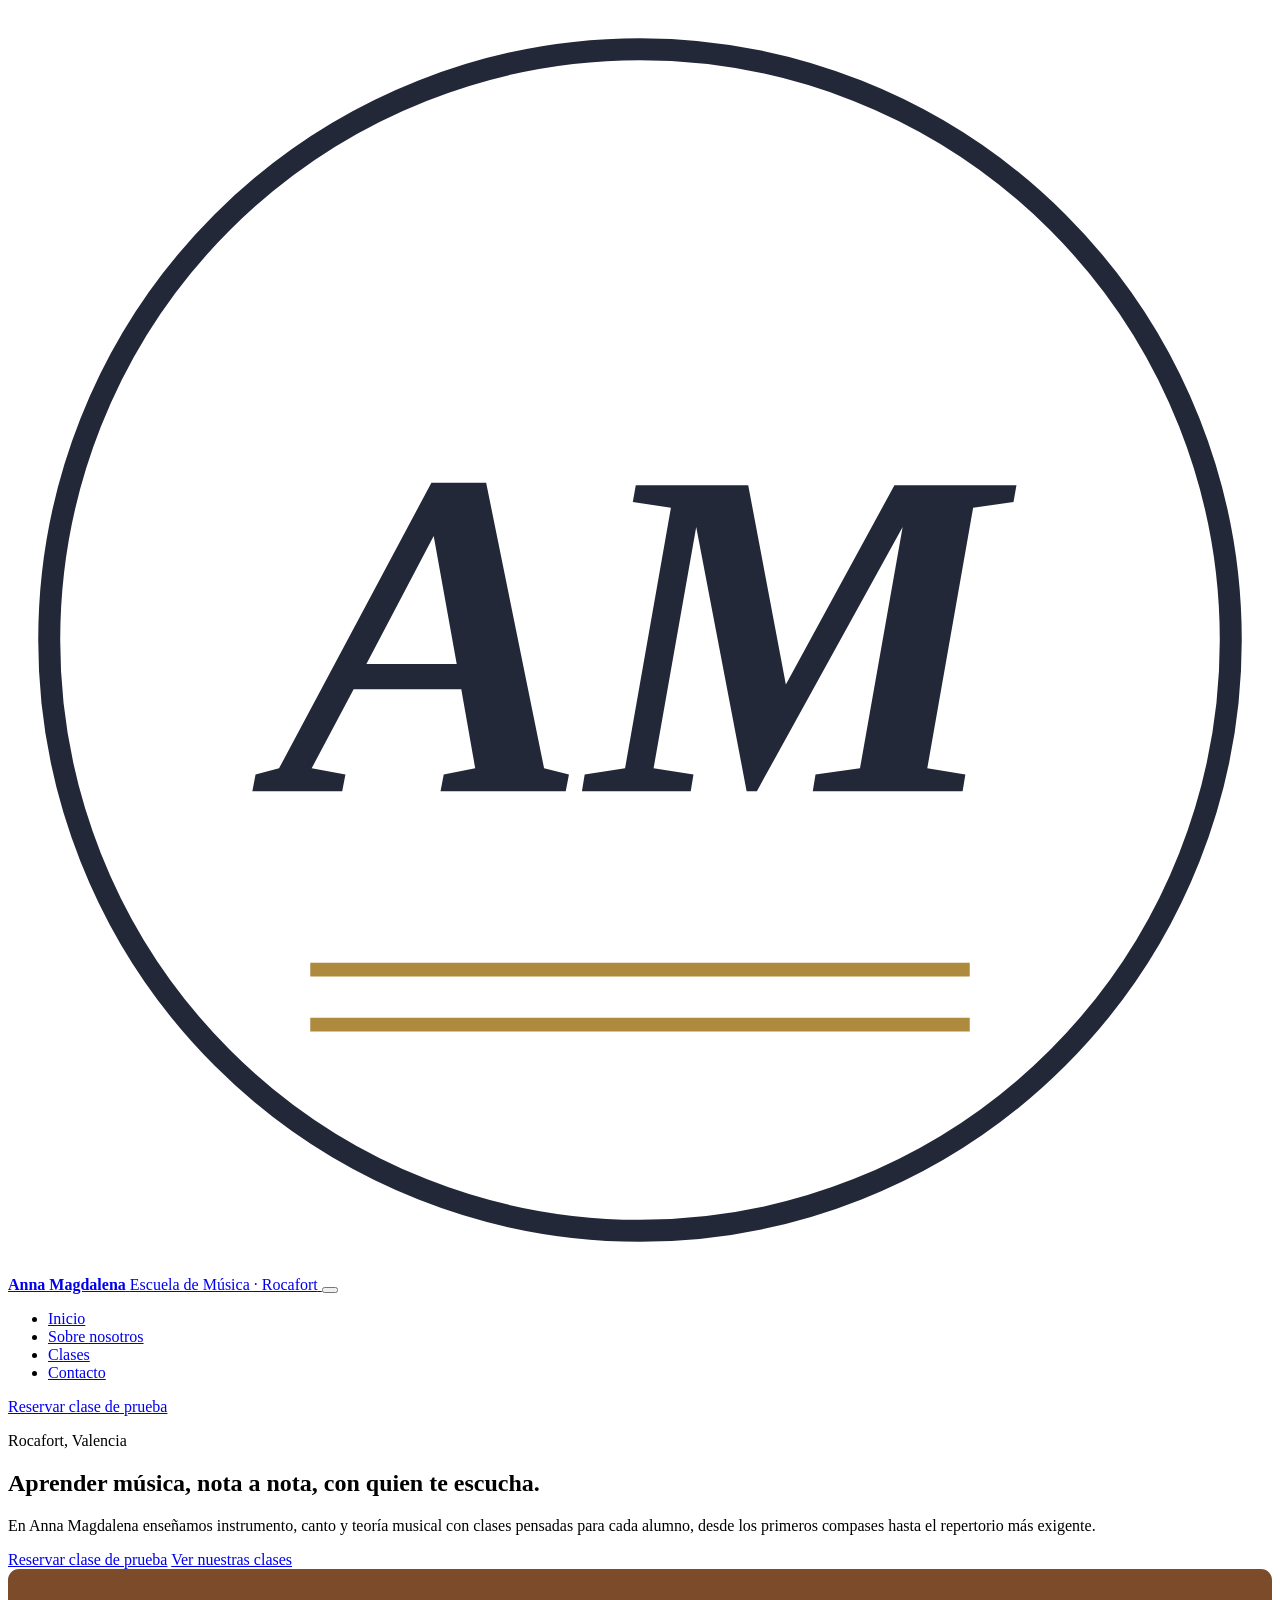
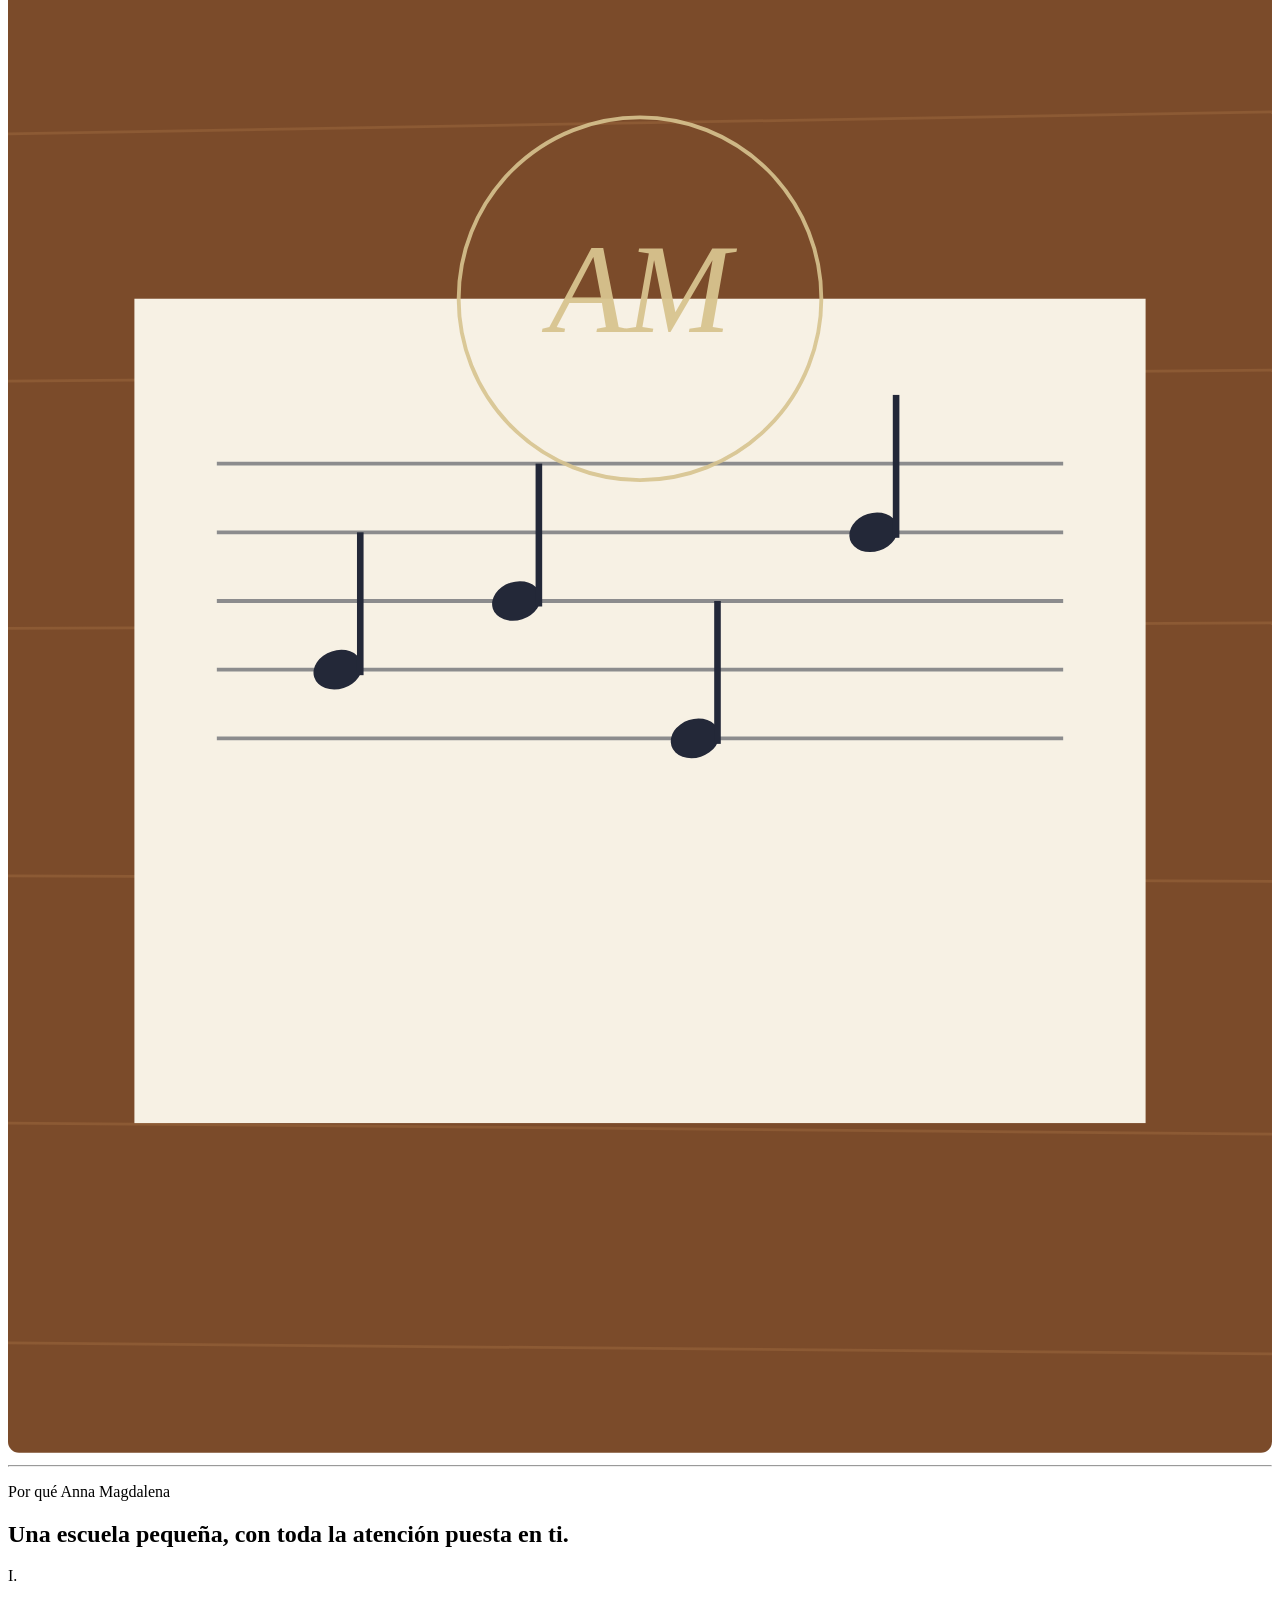
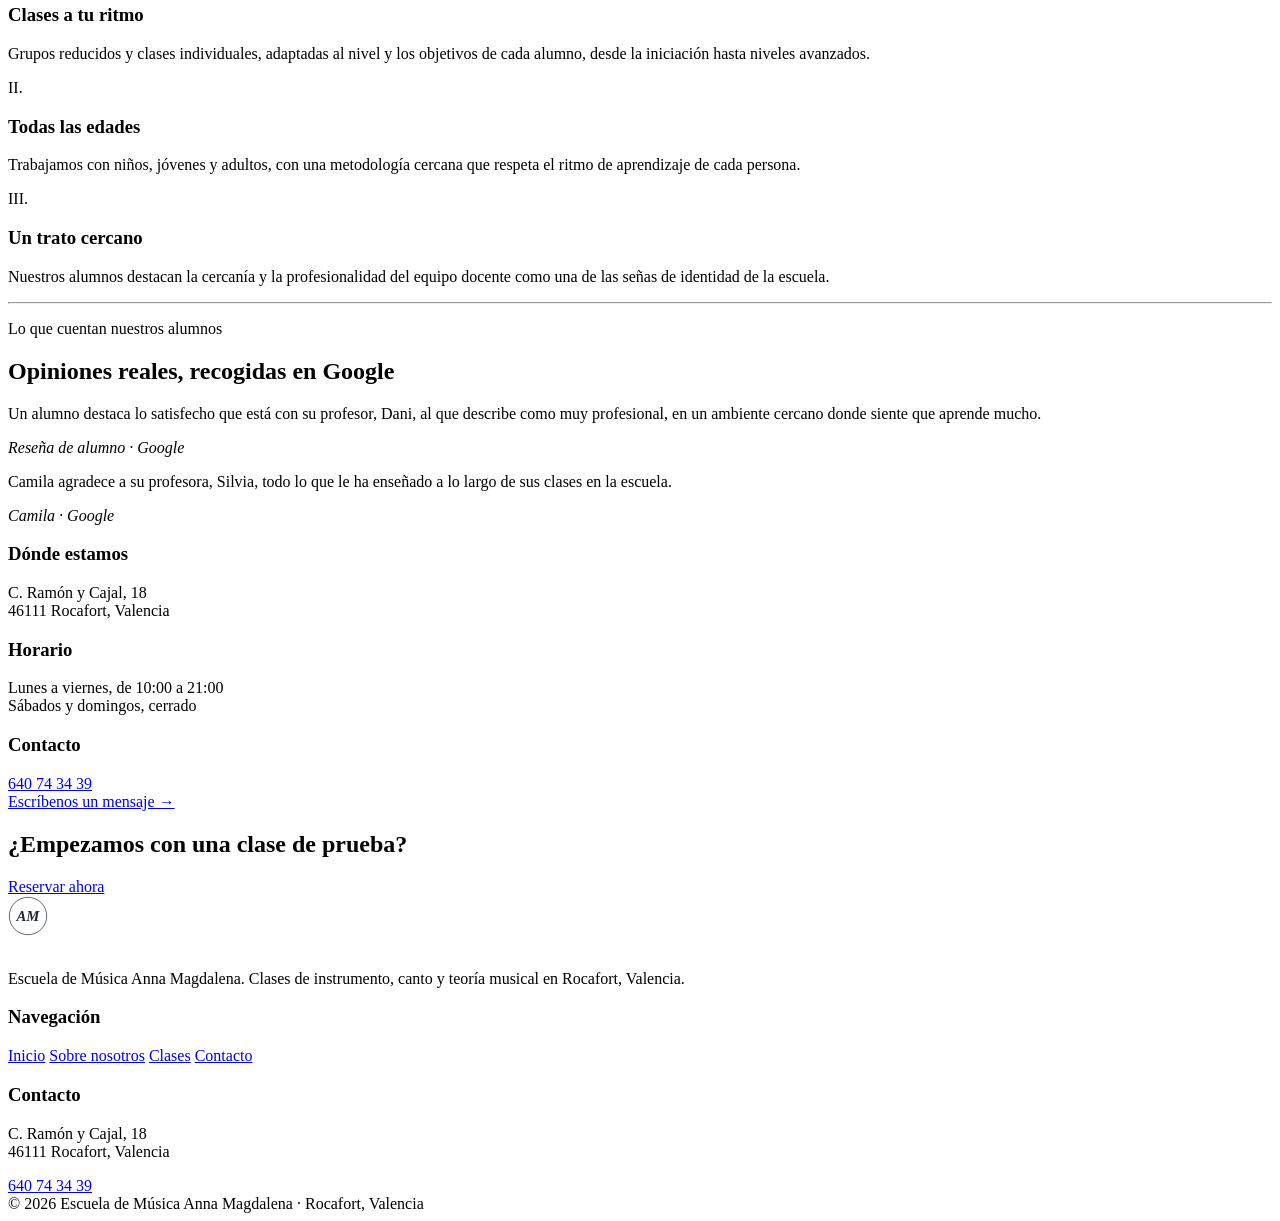
==== index.html @ 701a401b "Add files via upload" ====
<!DOCTYPE html>
<html lang="es">
<head>
<meta charset="UTF-8">
<meta name="viewport" content="width=device-width, initial-scale=1.0">
<title>Escuela de Música Anna Magdalena | Clases de música en Rocafort, Valencia</title>
<meta name="description" content="Escuela de Música Anna Magdalena, en Rocafort (Valencia). Clases de instrumento, canto y teoría musical para todas las edades, con atención cercana y personalizada. C. Ramón y Cajal, 18.">
<link rel="icon" href="data:image/svg+xml,<svg xmlns=%22http://www.w3.org/2000/svg%22 viewBox=%220 0 100 100%22><circle cx=%2250%22 cy=%2250%22 r=%2246%22 fill=%22%23232838%22/><text x=%2250%22 y=%2263%22 font-family=%22serif%22 font-size=%2242%22 fill=%22%23F7F1E4%22 text-anchor=%22middle%22>AM</text></svg>">
<link rel="stylesheet" href="css/style.css">
</head>
<body>

<header class="site-header">
  <nav class="nav">
    <a href="index.html" class="brand">
      <svg class="brand-mark" viewBox="0 0 92 92" xmlns="http://www.w3.org/2000/svg">
        <circle cx="46" cy="46" r="43" fill="none" stroke="#232838" stroke-width="1.6"/>
        <text x="46" y="57" font-family="Lora, serif" font-style="italic" font-weight="600" font-size="34" fill="#232838" text-anchor="middle">AM</text>
        <line x1="22" y1="70" x2="70" y2="70" stroke="#AD8A3E" stroke-width="1"/>
        <line x1="22" y1="74" x2="70" y2="74" stroke="#AD8A3E" stroke-width="1"/>
      </svg>
      <span class="brand-text">
        <strong>Anna Magdalena</strong>
        <span>Escuela de Música · Rocafort</span>
      </span>
    </a>
    <button class="nav-toggle" aria-label="Abrir menú"><span></span></button>
    <ul class="nav-links">
      <li><a href="index.html" class="current">Inicio</a></li>
      <li><a href="sobre-nosotros.html">Sobre nosotros</a></li>
      <li><a href="clases.html">Clases</a></li>
      <li><a href="contacto.html">Contacto</a></li>
    </ul>
    <a href="contacto.html" class="nav-cta">Reservar clase de prueba</a>
  </nav>
</header>

<main>

  <section class="hero">
    <div class="wrap hero-grid">
      <div class="hero-copy">
        <p class="eyebrow">Rocafort, Valencia</p>
        <h1>Aprender música, nota a nota, con quien te escucha.</h1>
        <p class="lede">En Anna Magdalena enseñamos instrumento, canto y teoría musical con clases pensadas para cada alumno, desde los primeros compases hasta el repertorio más exigente.</p>
        <div class="hero-actions">
          <a href="contacto.html" class="btn btn-solid">Reservar clase de prueba</a>
          <a href="clases.html" class="btn btn-outline">Ver nuestras clases</a>
        </div>
      </div>
      <div class="hero-art" aria-hidden="true">
        <svg viewBox="0 0 460 540" xmlns="http://www.w3.org/2000/svg">
          <rect x="0" y="0" width="460" height="540" rx="4" fill="#7B4B2A"/>
          <g stroke="#8C5A34" stroke-width="1">
            <line x1="0" y1="60" x2="460" y2="52"/>
            <line x1="0" y1="150" x2="460" y2="146"/>
            <line x1="0" y1="240" x2="460" y2="238"/>
            <line x1="0" y1="330" x2="460" y2="332"/>
            <line x1="0" y1="420" x2="460" y2="424"/>
            <line x1="0" y1="500" x2="460" y2="504"/>
          </g>
          <rect x="46" y="120" width="368" height="300" fill="#F7F1E4"/>
          <g stroke="#232838" stroke-opacity="0.5" stroke-width="1.4">
            <line x1="76" y1="180" x2="384" y2="180"/>
            <line x1="76" y1="205" x2="384" y2="205"/>
            <line x1="76" y1="230" x2="384" y2="230"/>
            <line x1="76" y1="255" x2="384" y2="255"/>
            <line x1="76" y1="280" x2="384" y2="280"/>
          </g>
          <g fill="#232838">
            <ellipse cx="120" cy="255" rx="9" ry="7" transform="rotate(-18 120 255)"/>
            <rect x="127" y="205" width="2.4" height="52"/>
            <ellipse cx="185" cy="230" rx="9" ry="7" transform="rotate(-18 185 230)"/>
            <rect x="192" y="180" width="2.4" height="52"/>
            <ellipse cx="250" cy="280" rx="9" ry="7" transform="rotate(-18 250 280)"/>
            <rect x="257" y="230" width="2.4" height="52"/>
            <ellipse cx="315" cy="205" rx="9" ry="7" transform="rotate(-18 315 205)"/>
            <rect x="322" y="155" width="2.4" height="52"/>
          </g>
          <circle cx="230" cy="120" r="66" fill="none" stroke="#D8C48F" stroke-width="1.4" opacity="0.9"/>
          <text x="230" y="132" font-family="Lora, serif" font-style="italic" font-size="46" fill="#D8C48F" text-anchor="middle" opacity="0.95">AM</text>
        </svg>
      </div>
    </div>
  </section>

  <div class="wrap"><hr class="divider"></div>

  <section>
    <div class="wrap">
      <div class="section-head">
        <div>
          <p class="eyebrow">Por qué Anna Magdalena</p>
          <h2>Una escuela pequeña, con toda la atención puesta en ti.</h2>
        </div>
      </div>
      <div class="measures">
        <div class="measure">
          <span class="num">I.</span>
          <h3>Clases a tu ritmo</h3>
          <p>Grupos reducidos y clases individuales, adaptadas al nivel y los objetivos de cada alumno, desde la iniciación hasta niveles avanzados.</p>
        </div>
        <div class="measure">
          <span class="num">II.</span>
          <h3>Todas las edades</h3>
          <p>Trabajamos con niños, jóvenes y adultos, con una metodología cercana que respeta el ritmo de aprendizaje de cada persona.</p>
        </div>
        <div class="measure">
          <span class="num">III.</span>
          <h3>Un trato cercano</h3>
          <p>Nuestros alumnos destacan la cercanía y la profesionalidad del equipo docente como una de las señas de identidad de la escuela.</p>
        </div>
      </div>
    </div>
  </section>

  <div class="wrap"><hr class="divider"></div>

  <section>
    <div class="wrap">
      <div class="section-head">
        <div>
          <p class="eyebrow">Lo que cuentan nuestros alumnos</p>
          <h2>Opiniones reales, recogidas en Google</h2>
        </div>
      </div>
      <div class="quotes">
        <div class="quote">
          <p>Un alumno destaca lo satisfecho que está con su profesor, Dani, al que describe como muy profesional, en un ambiente cercano donde siente que aprende mucho.</p>
          <cite>Reseña de alumno · Google</cite>
        </div>
        <div class="quote">
          <p>Camila agradece a su profesora, Silvia, todo lo que le ha enseñado a lo largo de sus clases en la escuela.</p>
          <cite>Camila · Google</cite>
        </div>
      </div>
    </div>
  </section>

  <section class="info-strip">
    <div class="wrap">
      <div class="info-grid">
        <div>
          <h3>Dónde estamos</h3>
          <p>C. Ramón y Cajal, 18<br>46111 Rocafort, Valencia</p>
        </div>
        <div>
          <h3>Horario</h3>
          <p>Lunes a viernes, de 10:00 a 21:00<br>Sábados y domingos, cerrado</p>
        </div>
        <div>
          <h3>Contacto</h3>
          <p><a href="tel:+34640743439">640 74 34 39</a><br><a href="contacto.html">Escríbenos un mensaje →</a></p>
        </div>
      </div>
    </div>
  </section>

  <section class="cta-band">
    <div class="wrap">
      <h2>¿Empezamos con una clase de prueba?</h2>
      <a href="contacto.html" class="btn btn-solid">Reservar ahora</a>
    </div>
  </section>

</main>

<footer>
  <div class="wrap">
    <div class="footer-grid">
      <div class="footer-brand">
        <svg width="40" height="40" viewBox="0 0 92 92" style="margin-bottom:14px;">
          <circle cx="46" cy="46" r="43" fill="none" stroke="#232838" stroke-width="1.6"/>
          <text x="46" y="57" font-family="Lora, serif" font-style="italic" font-weight="600" font-size="34" fill="#232838" text-anchor="middle">AM</text>
        </svg>
        <p>Escuela de Música Anna Magdalena. Clases de instrumento, canto y teoría musical en Rocafort, Valencia.</p>
      </div>
      <div class="footer-cols">
        <div class="footer-col">
          <h3>Navegación</h3>
          <a href="index.html">Inicio</a>
          <a href="sobre-nosotros.html">Sobre nosotros</a>
          <a href="clases.html">Clases</a>
          <a href="contacto.html">Contacto</a>
        </div>
        <div class="footer-col">
          <h3>Contacto</h3>
          <p>C. Ramón y Cajal, 18<br>46111 Rocafort, Valencia</p>
          <a href="tel:+34640743439">640 74 34 39</a>
        </div>
      </div>
    </div>
    <div class="footer-bottom">
      © <span id="year"></span> Escuela de Música Anna Magdalena · Rocafort, Valencia
    </div>
  </div>
</footer>

<script>document.getElementById('year').textContent = new Date().getFullYear();</script>
<script src="js/main.js"></script>
</body>
</html>
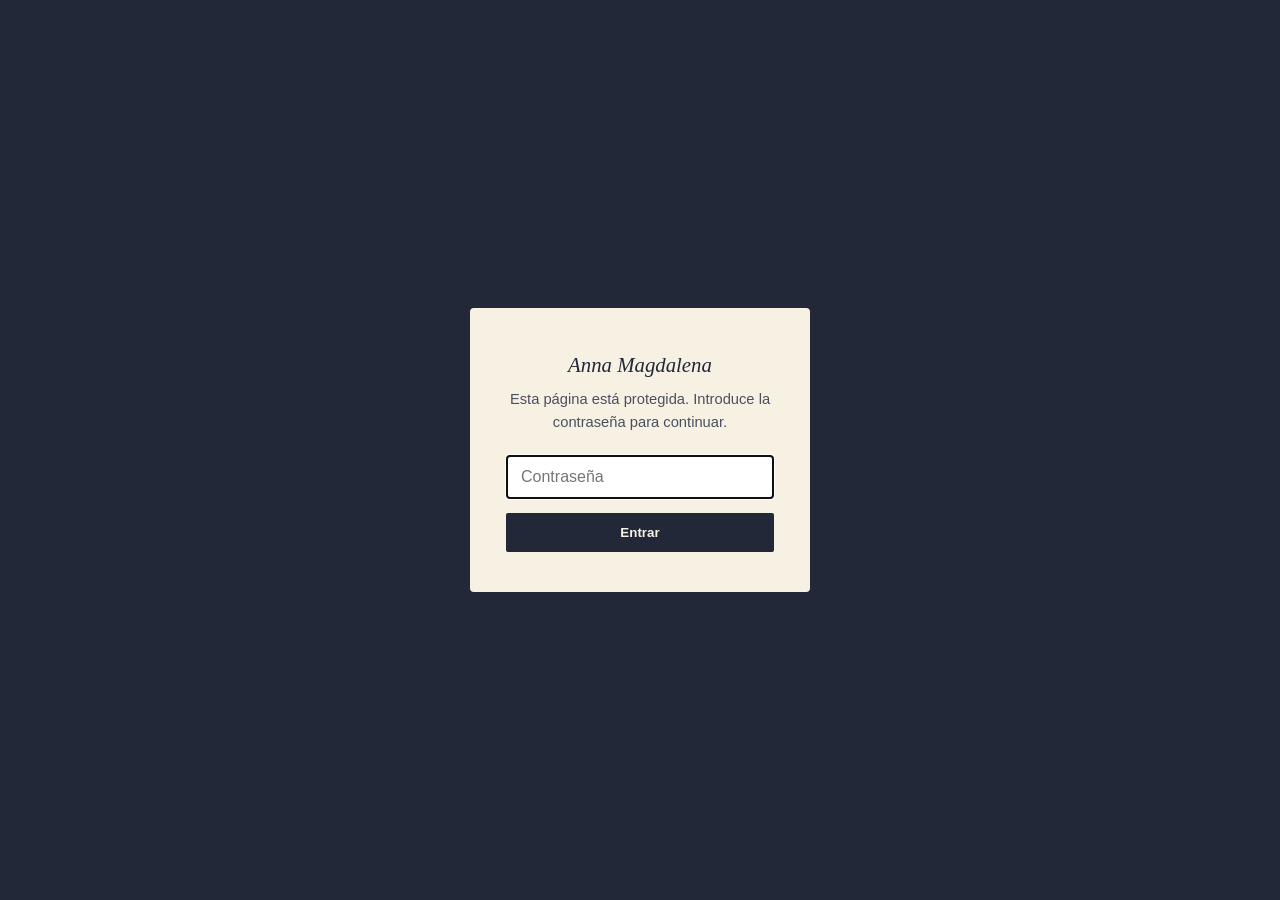
==== commit a49c25f5: "Update index.html" ====
--- a/index.html
+++ b/index.html
@@ -9,6 +9,12 @@
 <link rel="stylesheet" href="css/style.css">
 </head>
 <body>
+<script>
+if (sessionStorage.getItem('am_unlocked') !== 'yes') {
+  document.write('<style>#site-wrap{display:none !important;}</style><div id="lock-screen" style="position:fixed;inset:0;background:#232838;color:#F7F1E4;display:flex;align-items:center;justify-content:center;font-family:Karla,sans-serif;z-index:9999;padding:20px;"><form id="lock-form" style="background:#F7F1E4;color:#232838;padding:40px 36px;border-radius:4px;max-width:340px;width:100%;text-align:center;box-sizing:border-box;"><div style="font-family:Lora,serif;font-style:italic;font-size:1.3rem;margin-bottom:6px;">Anna Magdalena</div><p style="font-size:0.92rem;color:#4A4F60;margin-bottom:20px;">Esta página está protegida. Introduce la contraseña para continuar.</p><input type="password" id="lock-input" placeholder="Contraseña" autofocus style="width:100%;padding:12px 14px;border:1px solid #232838;border-radius:2px;margin-bottom:14px;font-size:1rem;box-sizing:border-box;"><div id="lock-error" style="color:#a33;font-size:0.85rem;margin-bottom:10px;display:none;">Contraseña incorrecta, inténtalo de nuevo.</div><button type="submit" style="width:100%;padding:12px;background:#232838;color:#F7F1E4;border:none;border-radius:2px;font-weight:600;cursor:pointer;">Entrar</button></form></div>');
+}
+</script>
+<div id="site-wrap">
 
 <header class="site-header">
   <nav class="nav">
@@ -196,7 +202,9 @@
   </div>
 </footer>
 
+</div>
 <script>document.getElementById('year').textContent = new Date().getFullYear();</script>
 <script src="js/main.js"></script>
+<script src="js/lock.js"></script>
 </body>
 </html>
--- a/css/style.css
+++ b/css/style.css
@@ -0,0 +1,536 @@
+/* =========================================================
+   Escuela de Música Anna Magdalena — Rocafort (Valencia)
+   Sistema de diseño: partitura de tapa a tapa
+   ========================================================= */
+
+@import url('https://fonts.googleapis.com/css2?family=Lora:ital,wght@0,500;0,600;1,500&family=Karla:wght@400;500;600;700&display=swap');
+
+:root{
+  --paper:      #F7F1E4;
+  --paper-deep: #EFE6D2;
+  --ink:        #232838;
+  --ink-soft:   #4A4F60;
+  --wood:       #7B4B2A;
+  --wood-deep:  #5B371F;
+  --brass:      #AD8A3E;
+  --brass-soft: #D8C48F;
+  --sage:       #55614A;
+  --line:       rgba(35,40,56,0.16);
+  --line-soft:  rgba(35,40,56,0.08);
+
+  --serif: 'Lora', 'Iowan Old Style', Georgia, serif;
+  --sans:  'Karla', 'Segoe UI', sans-serif;
+
+  --maxw: 1180px;
+}
+
+*{ box-sizing: border-box; }
+html{ scroll-behavior: smooth; }
+
+body{
+  margin: 0;
+  background: var(--paper);
+  color: var(--ink);
+  font-family: var(--sans);
+  font-size: 16.5px;
+  line-height: 1.6;
+  -webkit-font-smoothing: antialiased;
+}
+
+img{ max-width: 100%; display: block; }
+a{ color: inherit; }
+
+.wrap{
+  max-width: var(--maxw);
+  margin: 0 auto;
+  padding: 0 32px;
+}
+
+h1, h2, h3{
+  font-family: var(--serif);
+  font-weight: 600;
+  color: var(--ink);
+  margin: 0 0 0.4em;
+  letter-spacing: -0.01em;
+}
+
+h1{ font-size: clamp(2.4rem, 5vw, 3.6rem); line-height: 1.08; }
+h2{ font-size: clamp(1.7rem, 3vw, 2.3rem); line-height: 1.18; }
+h3{ font-size: 1.25rem; }
+
+p{ margin: 0 0 1em; max-width: 62ch; }
+
+.lede{
+  font-size: 1.15rem;
+  color: var(--ink-soft);
+  max-width: 46ch;
+}
+
+.eyebrow{
+  font-family: var(--serif);
+  font-style: italic;
+  font-size: 1.02rem;
+  color: var(--wood-deep);
+  margin: 0 0 0.6em;
+}
+
+/* -------------------- Staff-line motif -------------------- */
+.stave{
+  width: 100%;
+  height: 46px;
+  background-image: repeating-linear-gradient(
+    var(--line) 0px, var(--line) 1px,
+    transparent 1px, transparent 10px
+  );
+  opacity: 0.9;
+}
+.stave.compact{ height: 30px; }
+
+.divider{
+  border: none;
+  border-top: 1px solid var(--line);
+  margin: 0;
+}
+
+/* -------------------- Header / Nav -------------------- */
+.site-header{
+  position: sticky;
+  top: 0;
+  z-index: 50;
+  background: var(--paper);
+  border-bottom: 1px solid var(--line);
+}
+
+.nav{
+  display: flex;
+  align-items: center;
+  justify-content: space-between;
+  padding: 18px 32px;
+  max-width: var(--maxw);
+  margin: 0 auto;
+}
+
+.brand{
+  display: flex;
+  align-items: center;
+  gap: 12px;
+  text-decoration: none;
+  color: var(--ink);
+}
+
+.brand-mark{ width: 46px; height: 46px; flex-shrink: 0; }
+
+.brand-text{
+  font-family: var(--serif);
+  line-height: 1.1;
+}
+.brand-text strong{
+  display: block;
+  font-size: 1.02rem;
+  font-weight: 600;
+}
+.brand-text span{
+  display: block;
+  font-size: 0.78rem;
+  font-style: italic;
+  color: var(--ink-soft);
+}
+
+.nav-links{
+  display: flex;
+  gap: 34px;
+  list-style: none;
+  margin: 0;
+  padding: 0;
+}
+.nav-links a{
+  text-decoration: none;
+  font-size: 0.95rem;
+  font-weight: 500;
+  padding-bottom: 4px;
+  border-bottom: 1px solid transparent;
+  transition: border-color 0.2s ease, color 0.2s ease;
+}
+.nav-links a:hover{ border-color: var(--brass); }
+.nav-links a.current{
+  color: var(--wood-deep);
+  border-color: var(--wood-deep);
+}
+
+.nav-cta{
+  background: var(--ink);
+  color: var(--paper) !important;
+  padding: 10px 20px;
+  border-radius: 3px;
+  text-decoration: none;
+  font-size: 0.92rem;
+  font-weight: 600;
+  white-space: nowrap;
+}
+.nav-cta:hover{ background: var(--wood-deep); }
+
+.nav-toggle{
+  display: none;
+  background: none;
+  border: 1px solid var(--line);
+  border-radius: 4px;
+  width: 42px;
+  height: 38px;
+  cursor: pointer;
+  position: relative;
+}
+.nav-toggle span, .nav-toggle::before, .nav-toggle::after{
+  content: '';
+  position: absolute;
+  left: 9px; right: 9px;
+  height: 1.5px;
+  background: var(--ink);
+}
+.nav-toggle::before{ top: 13px; }
+.nav-toggle span{ top: 18px; }
+.nav-toggle::after{ top: 23px; }
+
+/* -------------------- Hero -------------------- */
+.hero{
+  padding: 76px 0 60px;
+}
+.hero-grid{
+  display: grid;
+  grid-template-columns: 1.15fr 0.85fr;
+  gap: 56px;
+  align-items: center;
+}
+.hero-copy .lede{ margin-bottom: 30px; }
+
+.hero-actions{
+  display: flex;
+  align-items: center;
+  gap: 22px;
+  flex-wrap: wrap;
+}
+
+.btn{
+  display: inline-block;
+  padding: 14px 26px;
+  border-radius: 3px;
+  text-decoration: none;
+  font-weight: 600;
+  font-size: 0.98rem;
+  border: 1px solid var(--ink);
+}
+.btn-solid{ background: var(--ink); color: var(--paper); }
+.btn-solid:hover{ background: var(--wood-deep); border-color: var(--wood-deep); }
+.btn-outline{ background: transparent; color: var(--ink); }
+.btn-outline:hover{ border-color: var(--wood-deep); color: var(--wood-deep); }
+
+.hero-meta{
+  font-size: 0.92rem;
+  color: var(--ink-soft);
+}
+.hero-meta strong{ color: var(--ink); }
+
+.hero-art{ position: relative; }
+.hero-art svg{ width: 100%; height: auto; }
+
+/* -------------------- Sections -------------------- */
+section{ padding: 64px 0; }
+.section-tight{ padding: 44px 0; }
+
+.section-head{
+  display: flex;
+  justify-content: space-between;
+  align-items: flex-end;
+  gap: 24px;
+  margin-bottom: 40px;
+  flex-wrap: wrap;
+}
+
+/* Reasons list — numbered like measures in a score, not cards */
+.measures{
+  display: grid;
+  grid-template-columns: repeat(3, 1fr);
+  gap: 0;
+  border-top: 1px solid var(--line);
+}
+.measure{
+  padding: 30px 28px 30px 0;
+  border-right: 1px solid var(--line);
+}
+.measure:last-child{ border-right: none; }
+.measure .num{
+  font-family: var(--serif);
+  font-style: italic;
+  color: var(--brass);
+  font-size: 1.1rem;
+  display: block;
+  margin-bottom: 10px;
+}
+.measure h3{ margin-bottom: 8px; }
+.measure p{ color: var(--ink-soft); font-size: 0.97rem; margin: 0; }
+
+/* Testimonials — pull quote style */
+.quotes{
+  display: grid;
+  grid-template-columns: 1fr 1fr;
+  gap: 46px;
+}
+.quote{
+  padding-top: 22px;
+  border-top: 2px solid var(--ink);
+}
+.quote p{
+  font-family: var(--serif);
+  font-style: italic;
+  font-size: 1.18rem;
+  color: var(--ink);
+  max-width: 46ch;
+}
+.quote cite{
+  display: block;
+  font-style: normal;
+  font-size: 0.88rem;
+  color: var(--wood-deep);
+  font-weight: 600;
+}
+
+/* Info strip */
+.info-strip{
+  background: var(--ink);
+  color: var(--paper);
+}
+.info-grid{
+  display: grid;
+  grid-template-columns: repeat(3, 1fr);
+  gap: 30px;
+}
+.info-grid h3{
+  color: var(--brass-soft);
+  font-size: 0.85rem;
+  text-transform: none;
+  letter-spacing: 0.02em;
+  font-family: var(--sans);
+  font-weight: 600;
+  margin-bottom: 10px;
+}
+.info-grid p{ color: var(--paper); opacity: 0.92; margin: 0; }
+.info-grid a{ color: var(--paper); text-decoration: underline; text-underline-offset: 3px; }
+
+/* CTA band */
+.cta-band{
+  text-align: left;
+  border-top: 1px solid var(--line);
+  border-bottom: 1px solid var(--line);
+  padding: 54px 0;
+}
+.cta-band .wrap{
+  display: flex;
+  justify-content: space-between;
+  align-items: center;
+  gap: 24px;
+  flex-wrap: wrap;
+}
+.cta-band h2{ margin: 0; }
+
+/* -------------------- Page header (inner pages) -------------------- */
+.page-header{
+  padding: 56px 0 40px;
+  border-bottom: 1px solid var(--line);
+}
+.page-header .eyebrow{ margin-bottom: 0.5em; }
+
+/* -------------------- Programs / classes list -------------------- */
+.program-list{
+  display: flex;
+  flex-direction: column;
+}
+.program{
+  display: grid;
+  grid-template-columns: 220px 1fr;
+  gap: 34px;
+  padding: 34px 0;
+  border-bottom: 1px solid var(--line);
+}
+.program:first-child{ border-top: 1px solid var(--line); }
+.program h3{ margin-bottom: 6px; }
+.program .tag{
+  font-size: 0.82rem;
+  color: var(--wood-deep);
+  font-weight: 600;
+  text-transform: uppercase;
+  letter-spacing: 0.04em;
+}
+.program p{ color: var(--ink-soft); margin-bottom: 0; }
+
+/* Teachers */
+.teachers{
+  display: grid;
+  grid-template-columns: repeat(2, 1fr);
+  gap: 30px;
+}
+.teacher{
+  border: 1px solid var(--line);
+  padding: 26px 26px;
+  border-radius: 2px;
+  background: var(--paper-deep);
+}
+.teacher .initial{
+  width: 44px; height: 44px;
+  border-radius: 50%;
+  border: 1.5px solid var(--wood-deep);
+  display: flex; align-items: center; justify-content: center;
+  font-family: var(--serif); font-style: italic; color: var(--wood-deep);
+  margin-bottom: 14px;
+}
+.teacher p{ color: var(--ink-soft); font-size: 0.95rem; margin: 0; }
+
+.note-box{
+  border-left: 3px solid var(--brass);
+  padding: 4px 0 4px 22px;
+  color: var(--ink-soft);
+  font-size: 0.94rem;
+  margin-top: 8px;
+}
+
+/* -------------------- Contact page -------------------- */
+.contact-grid{
+  display: grid;
+  grid-template-columns: 1fr 1fr;
+  gap: 56px;
+  align-items: start;
+}
+.contact-field{
+  margin-bottom: 26px;
+}
+.contact-field .label{
+  font-size: 0.82rem;
+  text-transform: uppercase;
+  letter-spacing: 0.05em;
+  color: var(--wood-deep);
+  font-weight: 700;
+  margin-bottom: 6px;
+}
+.contact-field .value{ font-size: 1.08rem; }
+.contact-field a{ text-decoration: none; border-bottom: 1px solid var(--brass); }
+
+.map-frame{
+  border: 1px solid var(--line);
+  border-radius: 3px;
+  overflow: hidden;
+  aspect-ratio: 4/3;
+}
+.map-frame iframe{ width: 100%; height: 100%; border: 0; }
+
+.hours-table{ width: 100%; border-collapse: collapse; margin-top: 6px; }
+.hours-table td{ padding: 7px 0; border-bottom: 1px solid var(--line-soft); font-size: 0.97rem; }
+.hours-table td:last-child{ text-align: right; color: var(--ink-soft); }
+
+form.simple-form{ margin-top: 6px; }
+.form-row{ margin-bottom: 18px; }
+.form-row label{
+  display: block;
+  font-size: 0.82rem;
+  text-transform: uppercase;
+  letter-spacing: 0.05em;
+  color: var(--wood-deep);
+  font-weight: 700;
+  margin-bottom: 7px;
+}
+.form-row input, .form-row textarea{
+  width: 100%;
+  border: 1px solid var(--line);
+  background: var(--paper-deep);
+  border-radius: 2px;
+  padding: 12px 14px;
+  font-family: var(--sans);
+  font-size: 0.98rem;
+  color: var(--ink);
+}
+.form-row textarea{ min-height: 120px; resize: vertical; }
+.form-row input:focus, .form-row textarea:focus{
+  outline: 2px solid var(--brass);
+  outline-offset: 1px;
+}
+
+/* -------------------- Footer -------------------- */
+footer{
+  border-top: 1px solid var(--line);
+  padding: 46px 0 34px;
+}
+.footer-grid{
+  display: flex;
+  justify-content: space-between;
+  gap: 30px;
+  flex-wrap: wrap;
+  margin-bottom: 30px;
+}
+.footer-brand{ max-width: 320px; }
+.footer-brand p{ color: var(--ink-soft); font-size: 0.92rem; }
+.footer-cols{ display: flex; gap: 64px; flex-wrap: wrap; }
+.footer-col h3{
+  font-family: var(--sans);
+  font-size: 0.82rem;
+  text-transform: uppercase;
+  letter-spacing: 0.05em;
+  font-weight: 700;
+  color: var(--wood-deep);
+  margin-bottom: 12px;
+}
+.footer-col a, .footer-col p{
+  display: block;
+  text-decoration: none;
+  color: var(--ink-soft);
+  font-size: 0.94rem;
+  margin: 0 0 8px;
+}
+.footer-col a:hover{ color: var(--ink); }
+.footer-bottom{
+  font-size: 0.82rem;
+  color: var(--ink-soft);
+  padding-top: 22px;
+  border-top: 1px solid var(--line-soft);
+}
+
+/* -------------------- Responsive -------------------- */
+@media (max-width: 880px){
+  .nav-links, .nav-cta{ display: none; }
+  .nav-toggle{ display: block; }
+  .nav.open .nav-links{
+    display: flex;
+    flex-direction: column;
+    gap: 0;
+    position: absolute;
+    top: 76px; left: 0; right: 0;
+    background: var(--paper);
+    border-bottom: 1px solid var(--line);
+    padding: 8px 32px 20px;
+  }
+  .nav.open .nav-links a{
+    padding: 12px 0;
+    border-bottom: 1px solid var(--line-soft);
+    width: 100%;
+  }
+  .nav.open .nav-cta{
+    display: block;
+    margin: 14px 32px 20px;
+    text-align: center;
+    position: absolute;
+    top: 100%;
+    left: 0; right: 0;
+  }
+
+  .hero-grid{ grid-template-columns: 1fr; }
+  .hero-art{ order: -1; max-width: 320px; }
+  .measures{ grid-template-columns: 1fr; }
+  .measure{ border-right: none; border-bottom: 1px solid var(--line); }
+  .quotes{ grid-template-columns: 1fr; gap: 34px; }
+  .info-grid{ grid-template-columns: 1fr; gap: 26px; }
+  .program{ grid-template-columns: 1fr; gap: 10px; }
+  .teachers{ grid-template-columns: 1fr; }
+  .contact-grid{ grid-template-columns: 1fr; gap: 40px; }
+  .cta-band .wrap{ flex-direction: column; align-items: flex-start; }
+  .footer-grid{ flex-direction: column; }
+}
+
+@media (prefers-reduced-motion: reduce){
+  html{ scroll-behavior: auto; }
+}
